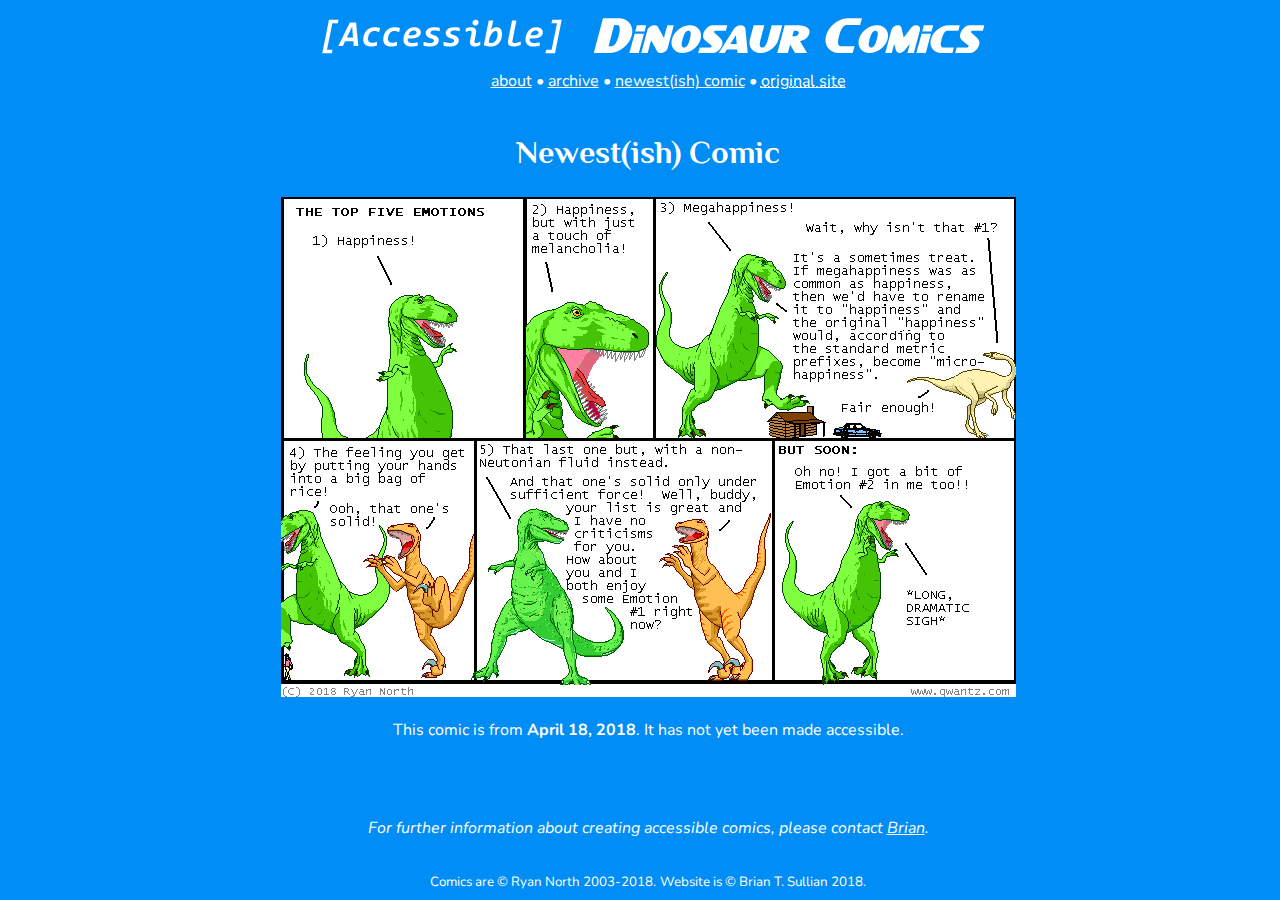
==== index.html @ 9047978a "Header Stuff" ====
<!DOCTYPE html>
<html lang="en"> <!-- Set site language to English -->
<head>
  <meta charset="utf-8">
  <meta http-equiv="content-type" content="text/html; charset=utf-8" />

  <title>Accessible Dinosaur Comics</title>

  <!-- Brief Description of Page -->
  <meta name="description" content="This is the main page of an accessible version of Ryan North's Dinosaur Comics.">
  <meta name="keywords" content="accessibility,Dinosaur Comics,Ryan North,Accessible Dinos,accessible comics,web comics,accessible web comics"/>

  <link href="css/styles.css" rel="stylesheet" media="all">
  <!-- Define a viewport to mobile devices to use - telling the browser to assume that the page is as wide as the device (width=device-width,
  and setting the initial page zoom level to be 1 (initial-scale=1.0), and fixinng width=device-width for iOS9 (shtink-to-fit=no) -->
  <meta name="viewport" content="width=device-width, initial-scale=1.0, shrink-to-fit=no">
</head>

<body>
  <header>
    <center>
      <a href="./index.html">
        <!-- <h1 class="hidden">[Accessible] Dinosaur Comics</h1> -->
        <img class="header" src="media/Logo/accessibleLogo.png" alt="[Accessible] Dinosaur Comics">
        <h1 class="hidden"><em>[Accessible] Dinosaur Comics</em></h1>
      </center>
      </a>
    </center>
    <center>
      <flex-wrap>
      <ul class="horizontal-list">
        <li><a href="./about.html">about</a></li>
        <li class="padded-bullet">•</li>
        <li><a href="./archive.html">archive</a></li>
        <li class="padded-bullet">•</li>
        <li><a href="#NewestComic">newest(ish) comic</a></li>
        <li class="padded-bullet">•</li>
        <li><a href="http://www.qwantz.com/index.php"><abbr title="qwantz.com">original site</abbr></a></li>
      </ul>
    </flex-wrap>
    </center>
  </header>

  <div class="wrap">

    <main role="main">
      <section id="NewestComic">
        <center>
        <h2>Newest(ish) Comic</h2>

        <!-- Content -->
        <img src="./media/originalComics/comic2-3282.png" alt="April 18, 2018">
        <p>
          This comic is from <strong>April 18, 2018</strong>. It has not yet been made accessible.
        </p>
      </center>

      </section>

      <br>
      <br>
      <center>
        <address>
          <p>For further information about creating accessible comics, please contact <a href="mailto:brithosul@gmail.com">Brian</a>.</p>
        </address>
      </center>
    </main>

  </div>

  <footer role="contentinfo">
    <center>
      <small>Comics are &copy; Ryan North <time datetime="2003-2018">2003-2018</time>.</small>
      <small>Website is &copy; Brian T. Sullian <time datetime="2018">2018</time>.</small>
    </center>
  </footer>
---- css/styles.css ----
/* ---------------------------------------------------------
   HTML5 Bones
   This stylesheet contains print styling and a section for
   you to simply add your own. This is a basic template
   after all.
   ---------------------------------------------------------*/


   /* NOTE:
   color: teal?
   yellow?
    */
   @import url('https://fonts.googleapis.com/css?family=Nunito:400i|Philosopher:700i');

    html,
    body {
      display: flex;
      justify-content: space-between;
      flex-direction: column;
      height: 100%;
      font-family: 'Nunito', sans-serif;
      width: 100%;
    },
    header {
      display: flex;
      justify-content: space-between;
      flex-direction: column;
      height: 100%;
      font-family: 'Philosopher', sans-serif;
      width: 100%;
    }
    /* Default link styling */
    a:link { color:#fff; }
    a:visited { color:#fff; }
    a:hover, a:focus { color:#fdf200; }
    a:active { color:#fff; }



/* ---------------------------------------------------------
   Author's styles
   ---------------------------------------------------------*/

    h1{
      font-size: 3em;
      text-align: center
    }

    h1.hidden{
      visibility: hidden;
      font-size: 0em;
    }

    h2{
      font-size: 2em;
      text-align: center;
      font-family: 'Philosopher', sans-serif;
    }

    h2.hidden{
      visibility: hidden;
    }

    h3{
      font-family: 'Philosopher', serif;
      color: #fff;
      font-size: 1.5em;
    }

    header{
      padding: 0;
      width: 100%;
    }

    header img{
      width: calc(100vw - 3em);
      height: auto;
      margin: 0 auto;
    }

    body{
      background-color: #008df6;
      color: #fff;
      font-size: 1em;
    }

    ul{
      list-style-type: none;
      display: inline;
    }
    ul.horizontal-list {
    	list-style: none;
    }
	  ul.horizontal-list li {
		  display: inline;
    }

    table {
      border-collapse: collapse;
      border-spacing: 0;
      width: 100%;
      border: 0;
    }

    th, td{
      text-align: left;
      padding: 0;
    }

    img {
      max-width: 100%;
      height: auto;
    }

    img.header {
      width: auto;
    }

    a[target="_blank"]:after {
      content: "  (external)";
    }

/* ---------------------------------------------------------
   Navigation (hamburger) Menu Styling
   ---------------------------------------------------------*/
    .topnav {
      background-color: #0066ff;
      overflow: hidden;
    }

    /* Navigation Bar Links */
    .topnav a {
      float: left;
      display: block;
      color: white;
      text-align: center;
      padding: 1em 2em;
      text-decoration: none;
      font-size: 1.5em;
    }

    /* Link Color Change */
    .topnav a:hover {
      background-color: #99ccff;
      color: black;
    }

    /* Highlight current page (active class) */
    .active {
      background-color: black;
      color: white;
    }

    /* Hid link to open/close topnav on small screens */
    .topnav .icon {
      display: none;
    }

    /* Media Queries */

    /* when screen < 600px wide, hide links, except Home (1st one). Show hamburger menu */
    @media screen and (max-width: 600px) {
      .topnav a:not(:first-child) {display: none;}
      .topnav a.icon {
        float: right;
        display: block;
      }
    }

    /* Responsive class (added in JavaScript) */
    @media screen and (max-width: 600px) {
      .topnav.responsive {position: relative;}
      .topnav.responsive a.icon {
        position: absolute;
        right: 0;
        top: 0;
      }
      .topnav.responsive a {
        float: none;
        display: block;
        text-align: left;
      }
    }

    /* NOTE: The following JavaScript needs to be included after menus for
             every page using this menu system. */

    <script>
    function myFunction() {
      var x = document.getElementbyID("myTopnav");
      if (x.className === "topnav") {
        x.className += " responsive";
      } else {
        x.className = "topnav";
      }
    }
    </script>

/* ---------------------------------------------------------
   End Hamburger Menu Styling
   ---------------------------------------------------------*/

    /* nav ul{
      width: 100%;
      list-style: none;
      display: flex;
      justify-content: space-around;
      padding: 1em 0;

      li{
        display: block;
        margin: 0 1em;
      }
    }

    main{
      padding: 1em;
    }

    section{
      margin: 2em 0;
    } */

    /* #sisterPages li{
      margin-left: 2em;
    } */

    /* footer{
      text-align: center;
      padding: 2em;
      background: #ddd;
    } */

    .wrap{
      max-width: 1200px;
      width: 90%;
      margin: 0 auto;
    }

    .screen-reader-only{
      display: none;
    }

    caption {
        caption-side: bottom;
    }


    /* p {
      font-family: "News Cycle",sans-serif;
    } */


/* ---------------------------------------------------------
   Print styles
   ---------------------------------------------------------*/
@media print {
    * {
        color:#000 !important;
        box-shadow:none !important;
        text-shadow:none !important;
        background:transparent !important;
    }
    html { background-color:#fff; }
    /* Hide navigation */
    nav { display:none; }

    /* Show link destinations in brackets after the link text */
    a[href]:after { content: " (" attr(href) ") "; }
    a[href] {
        font-weight:bold;
        text-decoration:underline;
        color:#06c;
        border:none;
    }
    /* Don't show link destinations for JavaScript or internal links */
    a[href^="javascript:"]:after, a[href^="#"]:after { content:""; }

    /* Show abbr title value in brackets after the text */
    abbr[title]:after { content: " (" attr(title) ")"; }

    figure {
        margin-bottom:1em;
        overflow:hidden;
    }

    figure img {
      border:1em solid #000;
    }
}

/* ---------------------------------------------------------
    Media Queries
   --------------------------------------------------------- */

/* For Max width of site or greater */
@media screen and (min-width: 75em) {
  .flex{
    display: flex;
    justify-content: space-between;
    flex-wrap: wrap;
  }

  .two-column-max>*{
    width: 48%;
  }
  .section-header{
    width: 100%;
  }

  #reputation, #managing, #youth {
    width: 30%;
  }
}

/* For Minimal Single Column Website */
@media screen and (max-width: 45em) {
  #previousMemes{
    display: block;
  }
}
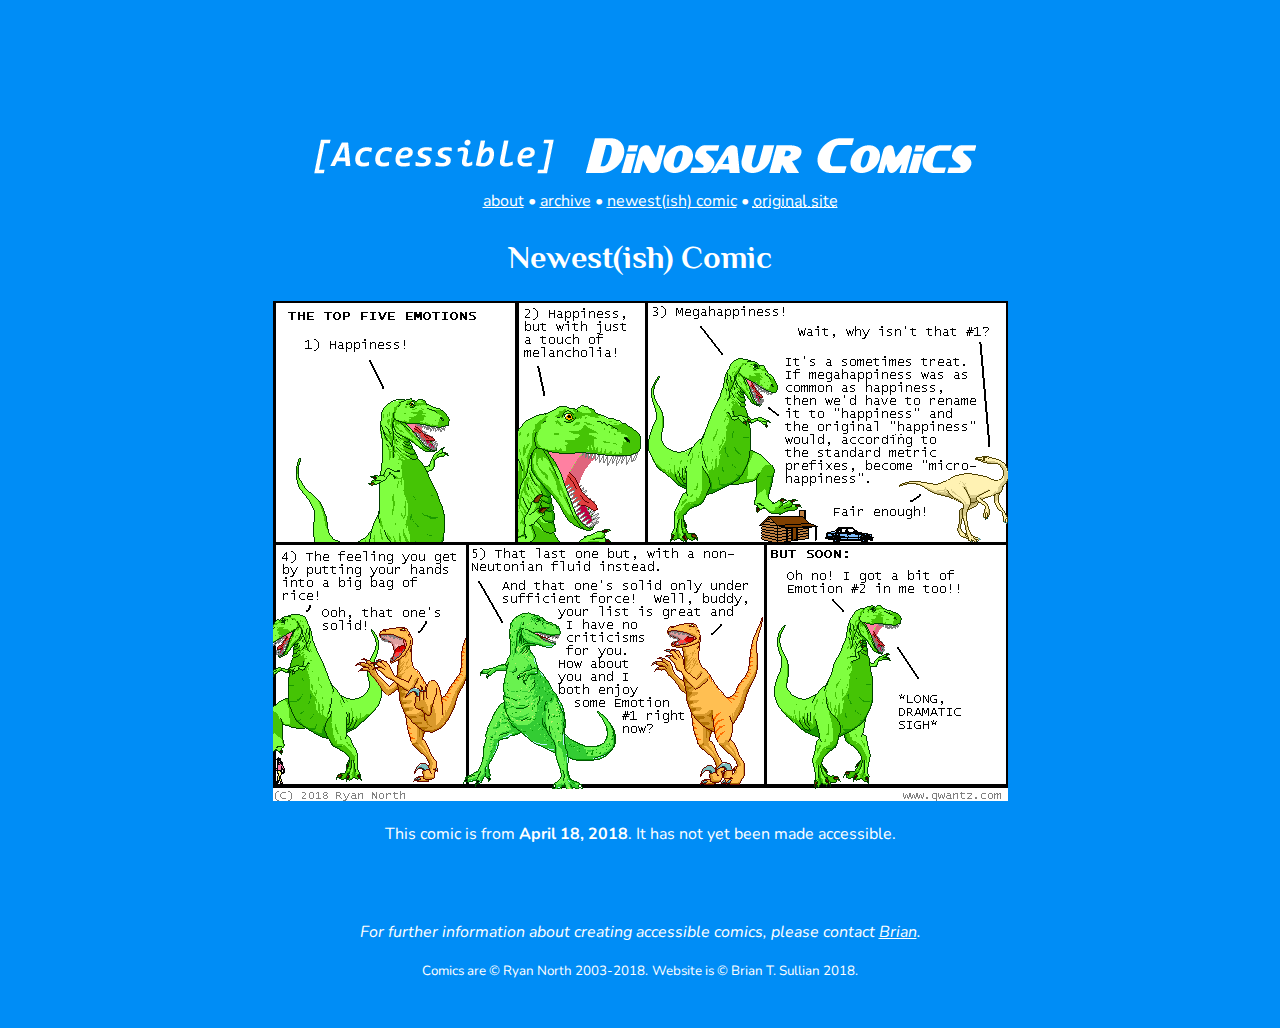
==== commit 8a37cf3f: "Add Styling to About Page!!!" ====
--- a/index.html
+++ b/index.html
@@ -49,7 +49,7 @@
         <h2>Newest(ish) Comic</h2>
 
         <!-- Content -->
-        <img src="./media/originalComics/comic2-3282.png" alt="April 18, 2018">
+        <img src="./media/originalComics/comic2-3282.png" alt="Comic from April 18, 2018" title="*LONG DRAMATIC SIGH THAT REPEATS OCCASIONALLY WITH INCREASING INTENSITY UNTIL SOMEONE NOTICES*">
         <p>
           This comic is from <strong>April 18, 2018</strong>. It has not yet been made accessible.
         </p>
--- a/css/styles.css
+++ b/css/styles.css
@@ -19,7 +19,8 @@
       flex-direction: column;
       height: 100%;
       font-family: 'Nunito', sans-serif;
-      width: 100%;
+      max-width: 100em;
+      margin: 4em;
     },
     header {
       display: flex;
@@ -27,6 +28,7 @@
       flex-direction: column;
       height: 100%;
       font-family: 'Philosopher', sans-serif;
+      max-width: 200em;
       width: 100%;
     }
     /* Default link styling */
@@ -42,7 +44,7 @@
    ---------------------------------------------------------*/
 
     h1{
-      font-size: 3em;
+      font-size: 0em;
       text-align: center
     }
 
@@ -232,7 +234,7 @@
     } */
 
     .wrap{
-      max-width: 1200px;
+      max-width: 100%;
       width: 90%;
       margin: 0 auto;
     }
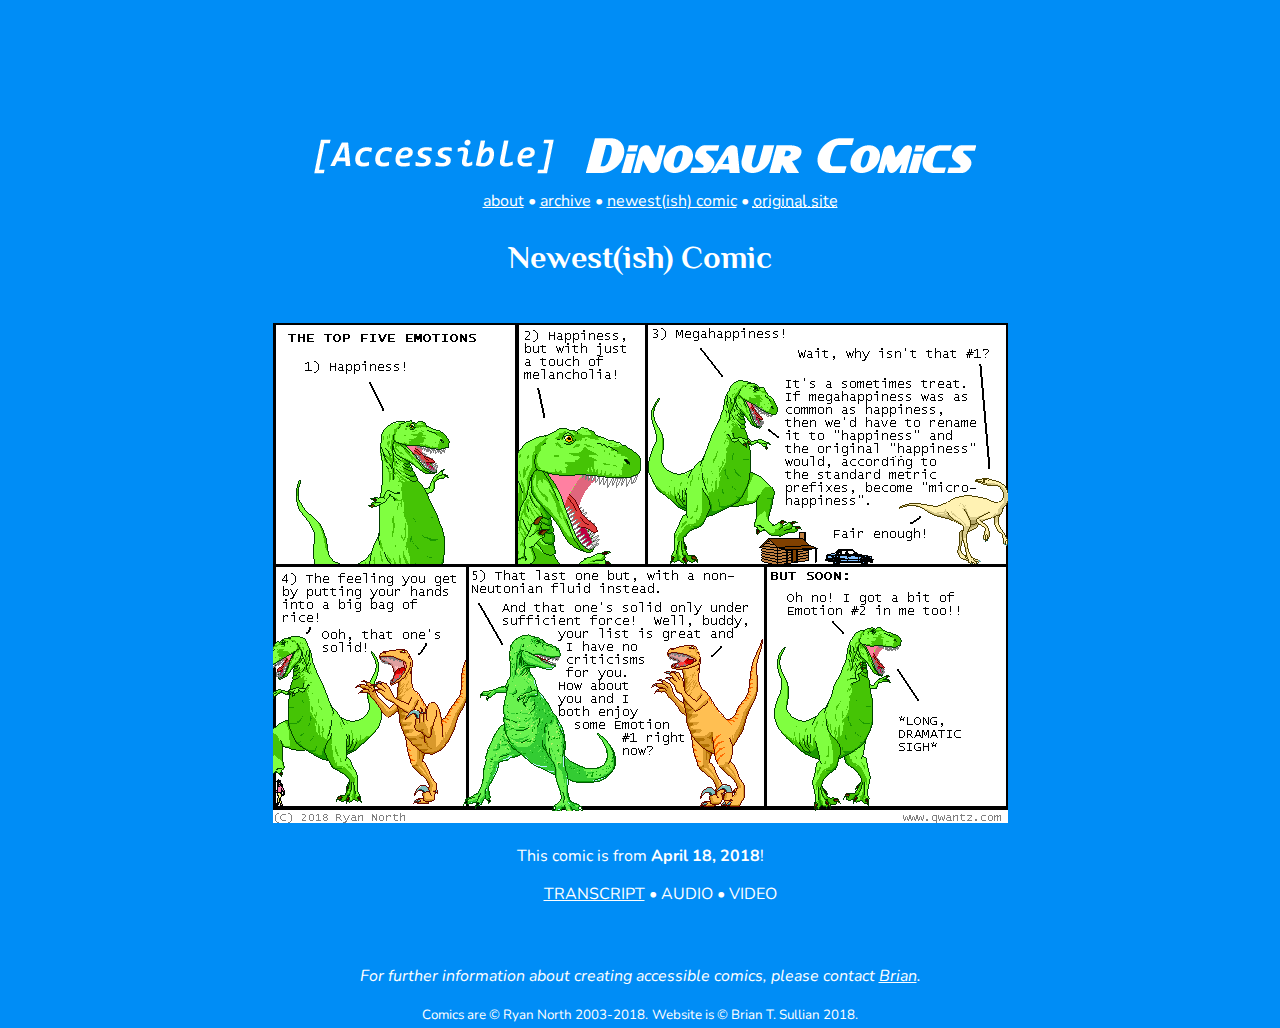
==== commit 37d467e0: "Update Transcript etc." ====
--- a/index.html
+++ b/index.html
@@ -23,7 +23,6 @@
         <!-- <h1 class="hidden">[Accessible] Dinosaur Comics</h1> -->
         <img class="header" src="media/Logo/accessibleLogo.png" alt="[Accessible] Dinosaur Comics">
         <h1 class="hidden"><em>[Accessible] Dinosaur Comics</em></h1>
-      </center>
       </a>
     </center>
     <center>
@@ -43,16 +42,28 @@
 
   <div class="wrap">
 
+
+
     <main role="main">
       <section id="NewestComic">
         <center>
         <h2>Newest(ish) Comic</h2>
+        <br>
 
         <!-- Content -->
-        <img src="./media/originalComics/comic2-3282.png" alt="Comic from April 18, 2018" title="*LONG DRAMATIC SIGH THAT REPEATS OCCASIONALLY WITH INCREASING INTENSITY UNTIL SOMEONE NOTICES*">
+        <a href="./2018-4-18.html">
+          <img src="./media/originalComics/2018-4-18.png" alt="Comic from April 18, 2018" title="*LONG DRAMATIC SIGH THAT REPEATS OCCASIONALLY WITH INCREASING INTENSITY UNTIL SOMEONE NOTICES*">
+        </a>
         <p>
-          This comic is from <strong>April 18, 2018</strong>. It has not yet been made accessible.
+          This comic is from <strong>April 18, 2018</strong>!
         </p>
+        <ul class="horizontal-list" style="margin-left: 0">
+          <li><a href="./2018-4-18-script.html" alt="Transcript" title="Read the transcript!">TRANSCRIPT</a></li>
+          <li class="padded-bullet">•</li>
+          <li>AUDIO</li>
+          <li class="padded-bullet">•</li>
+          <li>VIDEO</li>
+        </ul>
       </center>
 
       </section>
--- a/css/styles.css
+++ b/css/styles.css
@@ -70,6 +70,8 @@
     }
 
     header{
+      background-color: #008df6;
+      color: #fff;
       padding: 0;
       width: 100%;
     }
@@ -87,11 +89,11 @@
     }
 
     ul{
-      list-style-type: none;
+      /* list-style-type: none; */
       display: inline;
     }
     ul.horizontal-list {
-    	list-style: none;
+    	list-style-type: none;
     }
 	  ul.horizontal-list li {
 		  display: inline;
@@ -120,6 +122,16 @@
 
     a[target="_blank"]:after {
       content: "  (external)";
+    }
+
+    pre {
+      overflow-x: auto; /* Use horizontal scroller if needed; for Firefox 2, not needed in Firefox 3 */
+      white-space: pre-wrap; /* css-3 */
+      white-space: -moz-pre-wrap !important; /* Mozilla, since 1999 */
+      white-space: -pre-wrap; /* Opera 4-6 */
+      white-space: -o-pre-wrap; /* Opera 7 */
+      /* width: 99%; */
+      word-wrap: break-word; /* Internet Explorer 5.5+ */
     }
 
 /* ---------------------------------------------------------
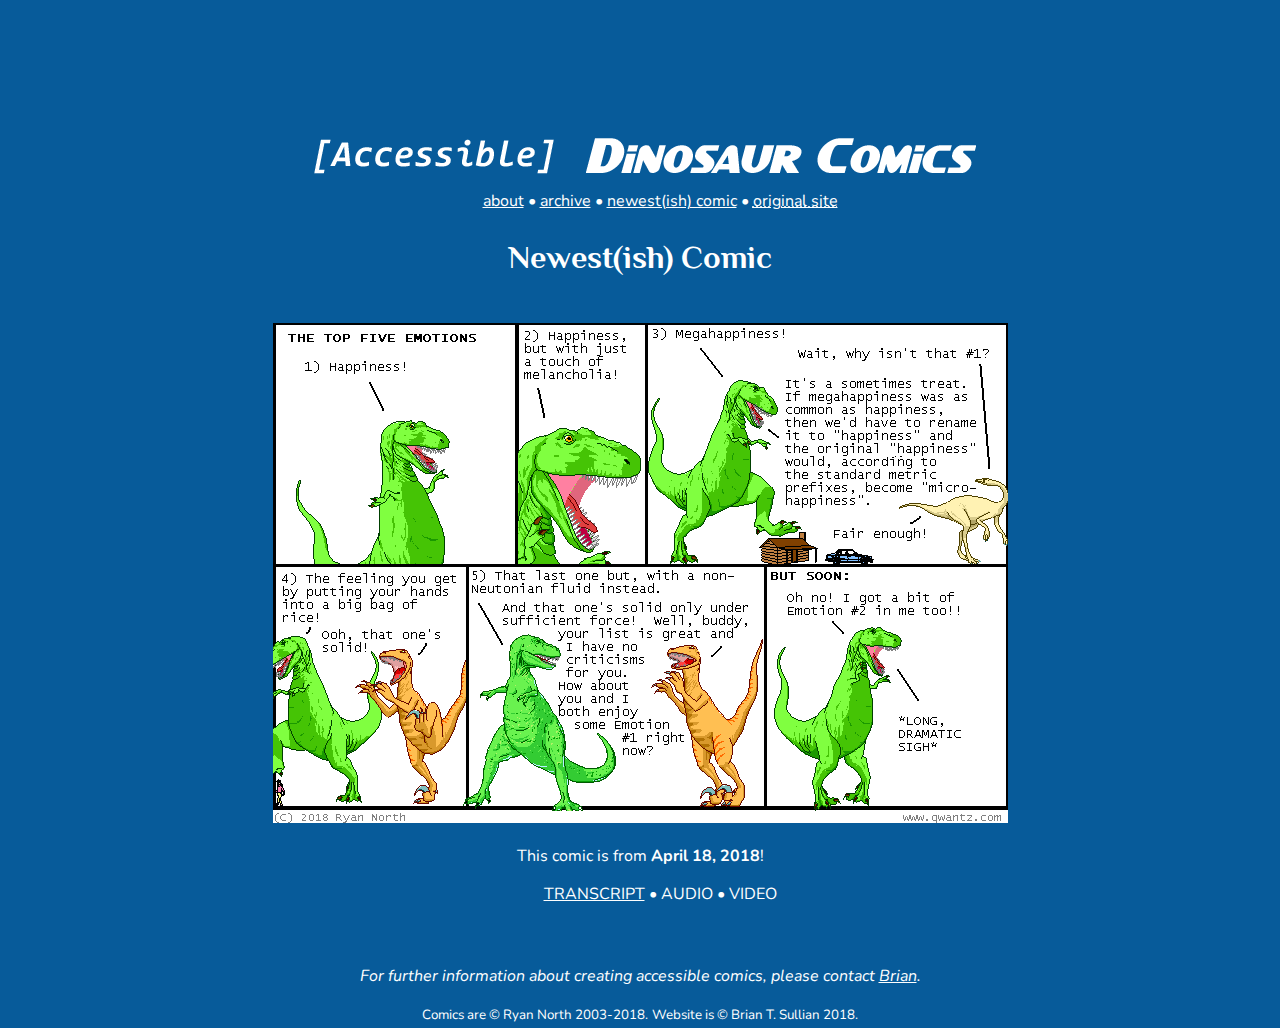
==== commit e7ee536d: "Add Tabbing on Index" ====
--- a/index.html
+++ b/index.html
@@ -28,13 +28,13 @@
     <center>
       <flex-wrap>
       <ul class="horizontal-list">
-        <li><a href="./about.html">about</a></li>
+        <li tabindex="0"><a href="./about.html">about</a></li>
         <li class="padded-bullet">•</li>
-        <li><a href="./archive.html">archive</a></li>
+        <li tabindex="0"><a href="./archive.html">archive</a></li>
         <li class="padded-bullet">•</li>
-        <li><a href="#NewestComic">newest(ish) comic</a></li>
+        <li tabindex="0"><a href="#NewestComic">newest(ish) comic</a></li>
         <li class="padded-bullet">•</li>
-        <li><a href="http://www.qwantz.com/index.php"><abbr title="qwantz.com">original site</abbr></a></li>
+        <li tabindex="0"><a href="http://www.qwantz.com/index.php"><abbr title="qwantz.com">original site</abbr></a></li>
       </ul>
     </flex-wrap>
     </center>
@@ -47,22 +47,22 @@
     <main role="main">
       <section id="NewestComic">
         <center>
-        <h2>Newest(ish) Comic</h2>
+        <h2 tabindex="0">Newest(ish) Comic</h2>
         <br>
 
         <!-- Content -->
         <a href="./2018-4-18.html">
           <img src="./media/originalComics/2018-4-18.png" alt="Comic from April 18, 2018" title="*LONG DRAMATIC SIGH THAT REPEATS OCCASIONALLY WITH INCREASING INTENSITY UNTIL SOMEONE NOTICES*">
         </a>
-        <p>
+        <p tabindex="0">
           This comic is from <strong>April 18, 2018</strong>!
         </p>
         <ul class="horizontal-list" style="margin-left: 0">
-          <li><a href="./2018-4-18-script.html" alt="Transcript" title="Read the transcript!">TRANSCRIPT</a></li>
+          <li tabindex="0"><a href="./2018-4-18-script.html" alt="Transcript" title="Read the transcript!">TRANSCRIPT</a></li>
           <li class="padded-bullet">•</li>
-          <li>AUDIO</li>
+          <li tabindex="0">AUDIO</li>
           <li class="padded-bullet">•</li>
-          <li>VIDEO</li>
+          <li tabindex="0">VIDEO</li>
         </ul>
       </center>
 
@@ -72,7 +72,7 @@
       <br>
       <center>
         <address>
-          <p>For further information about creating accessible comics, please contact <a href="mailto:brithosul@gmail.com">Brian</a>.</p>
+          <p tabindex="0">For further information about creating accessible comics, please contact <a href="mailto:brithosul@gmail.com">Brian</a>.</p>
         </address>
       </center>
     </main>
@@ -81,7 +81,7 @@
 
   <footer role="contentinfo">
     <center>
-      <small>Comics are &copy; Ryan North <time datetime="2003-2018">2003-2018</time>.</small>
-      <small>Website is &copy; Brian T. Sullian <time datetime="2018">2018</time>.</small>
+      <small tabindex="0">Comics are &copy; Ryan North <time datetime="2003-2018">2003-2018</time>.</small>
+      <small tabindex="0">Website is &copy; Brian T. Sullian <time datetime="2018">2018</time>.</small>
     </center>
   </footer>
--- a/css/styles.css
+++ b/css/styles.css
@@ -70,7 +70,7 @@
     }
 
     header{
-      background-color: #008df6;
+      background-color: #075b9a;
       color: #fff;
       padding: 0;
       width: 100%;
@@ -83,7 +83,7 @@
     }
 
     body{
-      background-color: #008df6;
+      background-color: #075b9a;
       color: #fff;
       font-size: 1em;
     }
@@ -137,13 +137,13 @@
 /* ---------------------------------------------------------
    Navigation (hamburger) Menu Styling
    ---------------------------------------------------------*/
-    .topnav {
-      background-color: #0066ff;
+    /* .topnav {
+      background-color: #075b9a;
       overflow: hidden;
-    }
+    } */
 
     /* Navigation Bar Links */
-    .topnav a {
+    /* .topnav a {
       float: left;
       display: block;
       color: white;
@@ -151,38 +151,38 @@
       padding: 1em 2em;
       text-decoration: none;
       font-size: 1.5em;
-    }
+    } */
 
     /* Link Color Change */
-    .topnav a:hover {
+    /* .topnav a:hover {
       background-color: #99ccff;
       color: black;
-    }
+    } */
 
     /* Highlight current page (active class) */
-    .active {
+    /* .active {
       background-color: black;
       color: white;
-    }
+    } */
 
     /* Hid link to open/close topnav on small screens */
-    .topnav .icon {
+    /* .topnav .icon {
       display: none;
-    }
+    } */
 
     /* Media Queries */
 
     /* when screen < 600px wide, hide links, except Home (1st one). Show hamburger menu */
-    @media screen and (max-width: 600px) {
+    /* @media screen and (max-width: 600px) {
       .topnav a:not(:first-child) {display: none;}
       .topnav a.icon {
         float: right;
         display: block;
       }
-    }
+    } */
 
     /* Responsive class (added in JavaScript) */
-    @media screen and (max-width: 600px) {
+    /* @media screen and (max-width: 600px) {
       .topnav.responsive {position: relative;}
       .topnav.responsive a.icon {
         position: absolute;
@@ -194,12 +194,12 @@
         display: block;
         text-align: left;
       }
-    }
+    } */
 
     /* NOTE: The following JavaScript needs to be included after menus for
              every page using this menu system. */
 
-    <script>
+    /* <script>
     function myFunction() {
       var x = document.getElementbyID("myTopnav");
       if (x.className === "topnav") {
@@ -208,7 +208,7 @@
         x.className = "topnav";
       }
     }
-    </script>
+    </script> */
 
 /* ---------------------------------------------------------
    End Hamburger Menu Styling
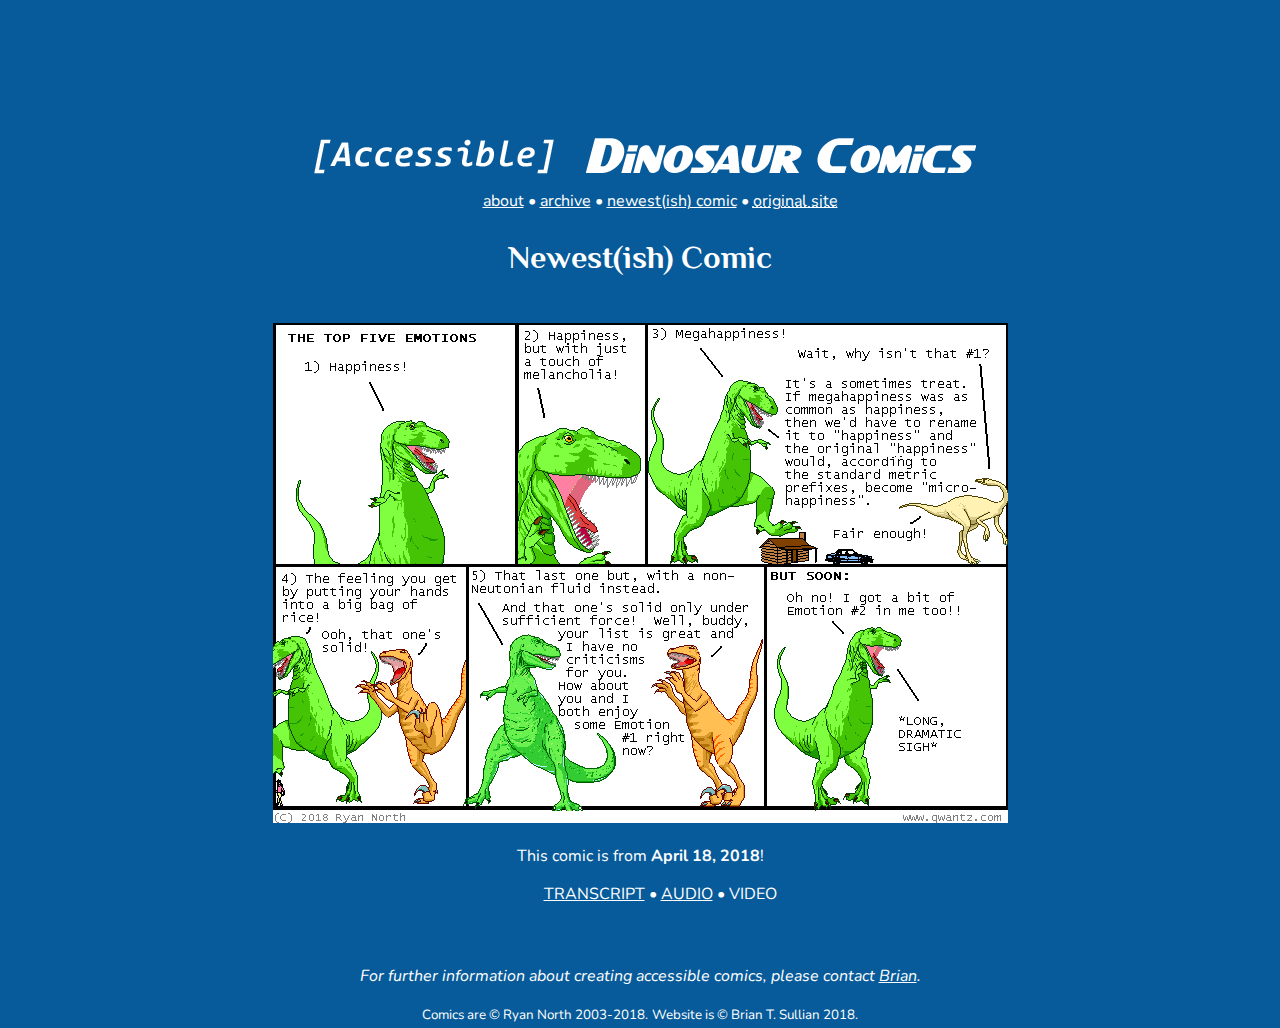
==== commit 258c0dc7: "Add links to audio" ====
--- a/index.html
+++ b/index.html
@@ -21,8 +21,8 @@
     <center>
       <a href="./index.html">
         <!-- <h1 class="hidden">[Accessible] Dinosaur Comics</h1> -->
-        <img class="header" src="media/Logo/accessibleLogo.png" alt="[Accessible] Dinosaur Comics">
-        <h1 class="hidden"><em>[Accessible] Dinosaur Comics</em></h1>
+        <img class="header" src="media/Logo/accessibleLogo.png" alt="[Accessible] Dinosaur Comics" tabindex="0">
+        <h1 class="hidden" tabindex="0"><em>[Accessible] Dinosaur Comics</em></h1>
       </a>
     </center>
     <center>
@@ -60,7 +60,7 @@
         <ul class="horizontal-list" style="margin-left: 0">
           <li tabindex="0"><a href="./2018-4-18-script.html" alt="Transcript" title="Read the transcript!">TRANSCRIPT</a></li>
           <li class="padded-bullet">•</li>
-          <li tabindex="0">AUDIO</li>
+          <li tabindex="0"><a href="./2018-4-18-audio.html" alt="Audio" title="Listen to the audio description!">AUDIO</a></li>
           <li class="padded-bullet">•</li>
           <li tabindex="0">VIDEO</li>
         </ul>
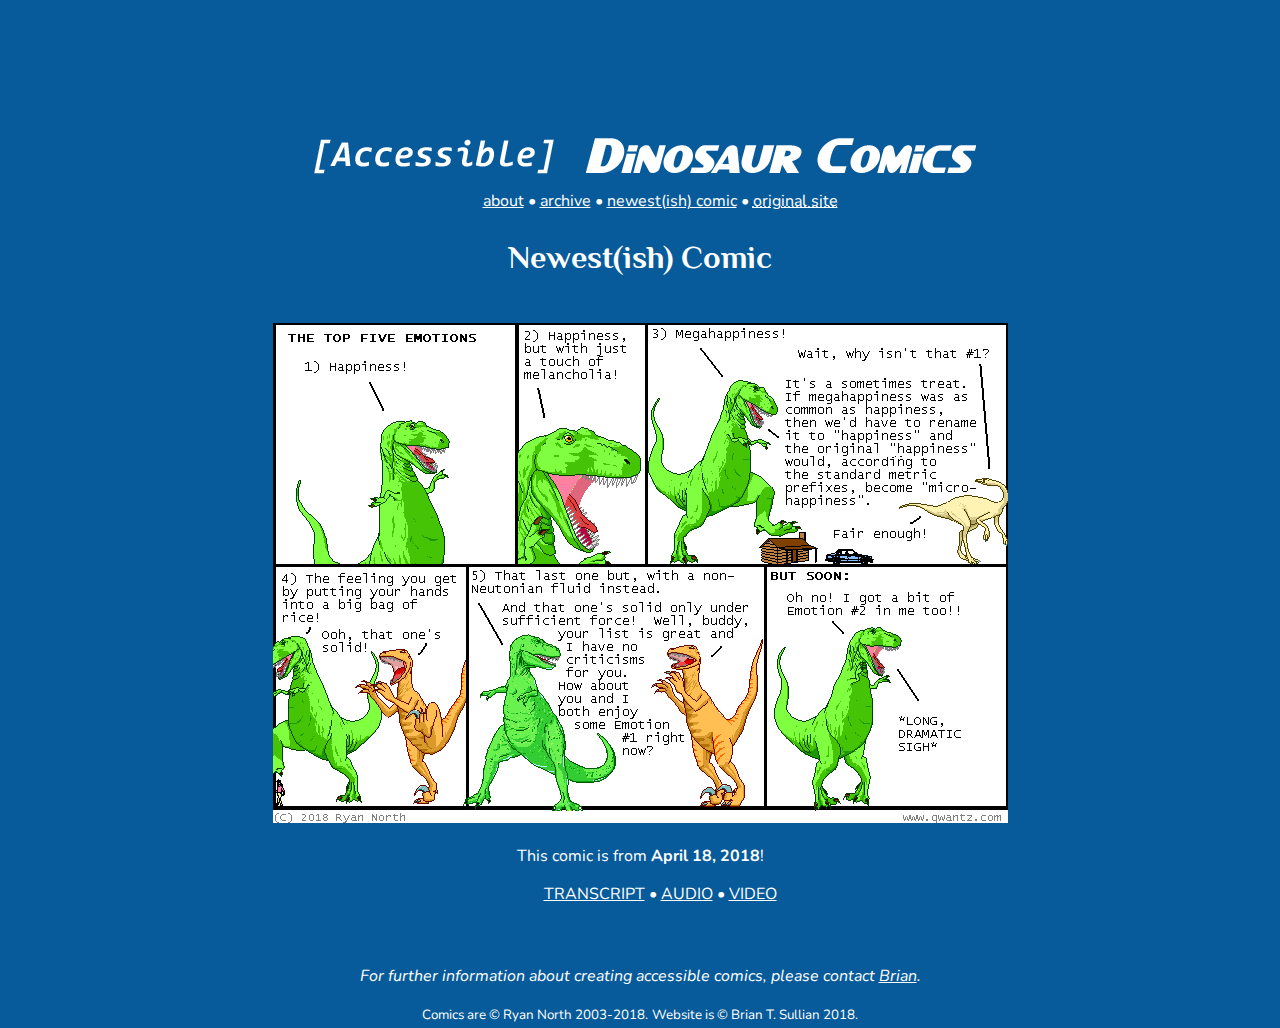
==== commit eefc2ef6: "Add Video" ====
--- a/index.html
+++ b/index.html
@@ -62,7 +62,7 @@
           <li class="padded-bullet">•</li>
           <li tabindex="0"><a href="./2018-4-18-audio.html" alt="Audio" title="Listen to the audio description!">AUDIO</a></li>
           <li class="padded-bullet">•</li>
-          <li tabindex="0">VIDEO</li>
+          <li tabindex="0"><a href="./2018-4-18-video.html" alt="Video" title="watch the described video!">VIDEO</a></li>
         </ul>
       </center>
 
